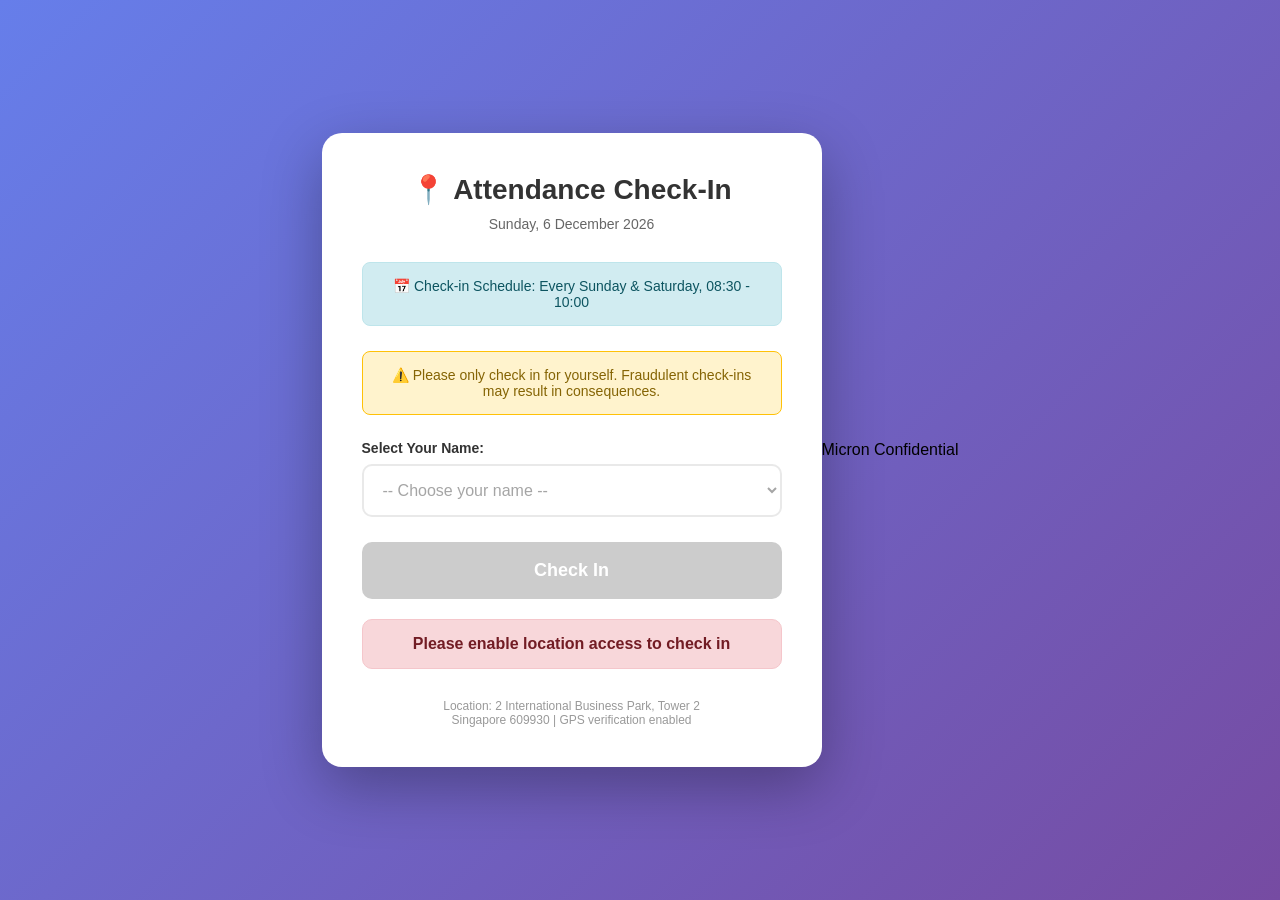
==== index.html @ 9e986f30 "Create index.html" ====
<!DOCTYPE html>
<html lang="en">
<head>
    <meta charset="UTF-8">
    <meta name="viewport" content="width=device-width, initial-scale=1.0">
    <title>Attendance Check-In</title>
    <style>
        * {
            margin: 0;
            padding: 0;
            box-sizing: border-box;
        }
        body {
            font-family: -apple-system, BlinkMacSystemFont, 'Segoe UI', Roboto, Oxygen, Ubuntu, Cantarell, sans-serif;
            background: linear-gradient(135deg, #667eea 0%, #764ba2 100%);
            min-height: 100vh;
            display: flex;
            justify-content: center;
            align-items: center;
            padding: 20px;
        }
        .container {
            background: white;
            border-radius: 20px;
            box-shadow: 0 20px 60px rgba(0,0,0,0.3);
            padding: 40px;
            max-width: 500px;
            width: 100%;
        }
        h1 {
            color: #333;
            text-align: center;
            margin-bottom: 10px;
            font-size: 28px;
        }
        .date {
            text-align: center;
            color: #666;
            margin-bottom: 30px;
            font-size: 14px;
        }
        .warning {
            background: #fff3cd;
            border: 1px solid #ffc107;
            border-radius: 8px;
            padding: 15px;
            margin-bottom: 25px;
            color: #856404;
            font-size: 14px;
            text-align: center;
        }
        .form-group {
            margin-bottom: 25px;
        }
        label {
            display: block;
            margin-bottom: 8px;
            color: #333;
            font-weight: 600;
            font-size: 14px;
        }
        select {
            width: 100%;
            padding: 15px;
            border: 2px solid #e0e0e0;
            border-radius: 10px;
            font-size: 16px;
            background: white;
            cursor: pointer;
            transition: border-color 0.3s;
        }
        select:focus {
            outline: none;
            border-color: #667eea;
        }
        .info-box {
            background: #f8f9fa;
            border-radius: 10px;
            padding: 15px;
            margin-bottom: 25px;
            display: none;
        }
        .info-box.show {
            display: block;
        }
        .info-row {
            display: flex;
            justify-content: space-between;
            padding: 8px 0;
            border-bottom: 1px solid #e0e0e0;
        }
        .info-row:last-child {
            border-bottom: none;
        }
        .info-label {
            color: #666;
            font-size: 14px;
        }
        .info-value {
            color: #333;
            font-weight: 600;
            font-size: 14px;
        }
        .btn {
            width: 100%;
            padding: 18px;
            background: linear-gradient(135deg, #667eea 0%, #764ba2 100%);
            color: white;
            border: none;
            border-radius: 10px;
            font-size: 18px;
            font-weight: 600;
            cursor: pointer;
            transition: transform 0.2s, box-shadow 0.2s;
        }
        .btn:hover {
            transform: translateY(-2px);
            box-shadow: 0 10px 25px rgba(102, 126, 234, 0.4);
        }
        .btn:active {
            transform: translateY(0);
        }
        .btn:disabled {
            background: #ccc;
            cursor: not-allowed;
            transform: none;
        }
        .status {
            margin-top: 20px;
            padding: 15px;
            border-radius: 10px;
            text-align: center;
            font-weight: 600;
            display: none;
        }
        .status.success {
            background: #d4edda;
            color: #155724;
            border: 1px solid #c3e6cb;
            display: block;
        }
        .status.error {
            background: #f8d7da;
            color: #721c24;
            border: 1px solid #f5c6cb;
            display: block;
        }
        .status.info {
            background: #d1ecf1;
            color: #0c5460;
            border: 1px solid #bee5eb;
            display: block;
        }
        .loader {
            border: 3px solid #f3f3f3;
            border-top: 3px solid #667eea;
            border-radius: 50%;
            width: 30px;
            height: 30px;
            animation: spin 1s linear infinite;
            margin: 0 auto;
            display: none;
        }
        @keyframes spin {
            0% { transform: rotate(0deg); }
            100% { transform: rotate(360deg); }
        }
        .footer {
            margin-top: 30px;
            text-align: center;
            color: #999;
            font-size: 12px;
        }
    </style>
</head>
<body>
    <div class="container">
        <h1>📍 Attendance Check-In</h1>
        <div class="date" id="currentDate"></div>
 
        <div class="warning" id="eventSchedule" style="background: #d1ecf1; border-color: #bee5eb; color: #0c5460; display: none;">
        </div>
 
        <div class="warning">
            ⚠️ Please only check in for yourself. Fraudulent check-ins may result in consequences.
        </div>
 
        <form id="attendanceForm">
            <div class="form-group">
                <label for="nameSelect">Select Your Name:</label>
                <select id="nameSelect" required>
                    <option value="">-- Choose your name --</option>
                </select>
            </div>
 
            <div class="info-box" id="infoBox">
                <div class="info-row">
                    <span class="info-label">Category:</span>
                    <span class="info-value" id="categoryValue">-</span>
                </div>
                <div class="info-row">
                    <span class="info-label">Time:</span>
                    <span class="info-value" id="timeValue">-</span>
                </div>
                <div class="info-row">
                    <span class="info-label">GPS Status:</span>
                    <span class="info-value" id="gpsValue">Checking...</span>
                </div>
            </div>
 
            <div class="loader" id="loader"></div>
 
            <button type="submit" class="btn" id="submitBtn">Check In</button>
        </form>
 
        <div class="status" id="statusMsg"></div>
 
        <div class="footer">
            Location: 2 International Business Park, Tower 2<br>
            Singapore 609930 | GPS verification enabled
        </div>
    </div>
 
    <script>
        // ==================== CONFIGURATION ====================
 
        // GPS Location Settings
        const TARGET_LAT = 1.3266;  // 2 International Business Park
        const TARGET_LNG = 103.7476;
        const RADIUS_METERS = 100;
 
        // Event Date & Time Settings
        const EVENT_CONFIG = {
            // Set to true to enable date/time restrictions
            enableTimeRestriction: true,
 
            // Event Type: 'single' or 'recurring'
            eventType: 'recurring',
 
            // For 'single' event: specify exact date (YYYY-MM-DD format)
            eventDate: '2026-08-27',
 
            // For 'recurring' event: specify days of week (0=Sunday, 1=Monday, ..., 6=Saturday)
            // Example: [0, 6] = Sunday and Saturday
            recurringDays: [0, 6],  // Every Saturday and Sunday
 
            // Event start time (24-hour format: HH:MM)
            startTime: '08:30',
 
            // Event end time (24-hour format: HH:MM)
            endTime: '10:00',
 
            // Grace period in minutes (allow check-in before/after event time)
            // Example: 15 means check-in opens 15 min before and closes 15 min after
            gracePeriodMinutes: 15
        };
 
        // ==================== END CONFIGURATION ====================
 
        // Default attendees
        let attendees = [
            {name: "John Smith", category: "Premier"},
            {name: "Mary Lee", category: "Senior"},
            {name: "David Chen", category: "Master"},
            {name: "Sarah Tan", category: "Premier"},
            {name: "Michael Wong", category: "Senior"},
            {name: "Emily Lim", category: "Master"},
            {name: "James Kumar", category: "Premier"},
            {name: "Lisa Zhang", category: "Senior"},
            {name: "Robert Tan", category: "Master"},
            {name: "Jessica Ng", category: "Premier"},
            {name: "Daniel Lee", category: "Senior"},
            {name: "Michelle Chua", category: "Master"},
            {name: "Kevin Ong", category: "Premier"},
            {name: "Rachel Teo", category: "Senior"},
            {name: "Steven Lim", category: "Master"}
        ];
 
        let userLocation = null;
        let gpsVerified = false;
 
        // Load attendees from Excel if available
        function loadAttendeesFromExcel() {
            try {
                const excelData = localStorage.getItem('excelWorkbook');
                if (excelData) {
                    const data = JSON.parse(excelData);
                    if (data.attendees && data.attendees.length > 0) {
                        attendees = data.attendees;
                        console.log(`Loaded ${attendees.length} members from Excel`);
                    }
                }
            } catch (error) {
                console.error('Error loading Excel data:', error);
            }
        }
 
        // Check if current time is within event window
        function isEventActive() {
            if (!EVENT_CONFIG.enableTimeRestriction) {
                return { active: true, message: '' };
            }
 
            const now = new Date();
            const currentDayOfWeek = now.getDay(); // 0=Sunday, 1=Monday, ..., 6=Saturday
 
            // Check event type
            if (EVENT_CONFIG.eventType === 'single') {
                // Single event - check exact date
                const currentDate = now.toISOString().split('T')[0]; // YYYY-MM-DD
                if (currentDate !== EVENT_CONFIG.eventDate) {
                    const eventDateObj = new Date(EVENT_CONFIG.eventDate);
                    const formattedDate = eventDateObj.toLocaleDateString('en-SG', {
                        weekday: 'long',
                        year: 'numeric',
                        month: 'long',
                        day: 'numeric'
                    });
                    return {
                        active: false,
                        message: `Check-in is only available on ${formattedDate}`
                    };
                }
            } else if (EVENT_CONFIG.eventType === 'recurring') {
                // Recurring event - check day of week
                if (!EVENT_CONFIG.recurringDays.includes(currentDayOfWeek)) {
                    const dayNames = ['Sunday', 'Monday', 'Tuesday', 'Wednesday', 'Thursday', 'Friday', 'Saturday'];
                    const allowedDays = EVENT_CONFIG.recurringDays.map(d => dayNames[d]).join(' and ');
                    return {
                        active: false,
                        message: `Check-in is only available on ${allowedDays}`
                    };
                }
            }
 
            // Parse event start and end times
            const [startHour, startMin] = EVENT_CONFIG.startTime.split(':').map(Number);
            const [endHour, endMin] = EVENT_CONFIG.endTime.split(':').map(Number);
 
            const startDateTime = new Date(now);
            startDateTime.setHours(startHour, startMin - EVENT_CONFIG.gracePeriodMinutes, 0, 0);
 
            const endDateTime = new Date(now);
            endDateTime.setHours(endHour, endMin + EVENT_CONFIG.gracePeriodMinutes, 0, 0);
 
            if (now < startDateTime) {
                const timeStr = startDateTime.toLocaleTimeString('en-SG', {
                    hour: '2-digit',
                    minute: '2-digit',
                    hour12: true
                });
                return {
                    active: false,
                    message: `Check-in opens at ${timeStr}`
                };
            }
 
            if (now > endDateTime) {
                const timeStr = endDateTime.toLocaleTimeString('en-SG', {
                    hour: '2-digit',
                    minute: '2-digit',
                    hour12: true
                });
                return {
                    active: false,
                    message: `Check-in closed at ${timeStr}`
                };
            }
 
            return { active: true, message: '' };
        }
 
        // Initialize
        document.addEventListener('DOMContentLoaded', function() {
            // Load attendees from Excel first
            loadAttendeesFromExcel();
 
            // Display event schedule
            if (EVENT_CONFIG.enableTimeRestriction) {
                const scheduleDiv = document.getElementById('eventSchedule');
                let scheduleText = '📅 Check-in Schedule: ';
 
                if (EVENT_CONFIG.eventType === 'recurring') {
                    const dayNames = ['Sunday', 'Monday', 'Tuesday', 'Wednesday', 'Thursday', 'Friday', 'Saturday'];
                    const allowedDays = EVENT_CONFIG.recurringDays.map(d => dayNames[d]).join(' & ');
                    scheduleText += `Every ${allowedDays}, ${EVENT_CONFIG.startTime} - ${EVENT_CONFIG.endTime}`;
                } else {
                    const eventDateObj = new Date(EVENT_CONFIG.eventDate);
                    const formattedDate = eventDateObj.toLocaleDateString('en-SG', {
                        weekday: 'short',
                        month: 'short',
                        day: 'numeric',
                        year: 'numeric'
                    });
                    scheduleText += `${formattedDate}, ${EVENT_CONFIG.startTime} - ${EVENT_CONFIG.endTime}`;
                }
 
                scheduleDiv.textContent = scheduleText;
                scheduleDiv.style.display = 'block';
            }
 
            // Check if event is active
            const eventStatus = isEventActive();
            if (!eventStatus.active) {
                document.getElementById('submitBtn').disabled = true;
                document.getElementById('nameSelect').disabled = true;
                showStatus(`⏰ ${eventStatus.message}`, 'info');
            }
            // Set current date
            const now = new Date();
            document.getElementById('currentDate').textContent = now.toLocaleDateString('en-SG', {
                weekday: 'long',
                year: 'numeric',
                month: 'long',
                day: 'numeric'
            });
 
            // Populate dropdown
            const select = document.getElementById('nameSelect');
            attendees.sort((a, b) => a.name.localeCompare(b.name)).forEach(person => {
                const option = document.createElement('option');
                option.value = JSON.stringify(person);
                let displayText = `${person.name} (${person.category}`;
                if (person.paddlingSide) {
                    displayText += ` - ${person.paddlingSide}`;
                }
                displayText += ')';
                option.textContent = displayText;
                select.appendChild(option);
            });
 
            // Get GPS location
            getLocation();
 
            // Update time every second
            setInterval(updateTime, 1000);
            updateTime();
        });
 
        // Dropdown change handler
        document.getElementById('nameSelect').addEventListener('change', function() {
            const infoBox = document.getElementById('infoBox');
            if (this.value) {
                const person = JSON.parse(this.value);
                document.getElementById('categoryValue').textContent = person.category;
                infoBox.classList.add('show');
            } else {
                infoBox.classList.remove('show');
            }
        });
 
        function updateTime() {
            const now = new Date();
            document.getElementById('timeValue').textContent = now.toLocaleTimeString('en-SG');
        }
 
        function getLocation() {
            const gpsValue = document.getElementById('gpsValue');
 
            if (!navigator.geolocation) {
                gpsValue.textContent = '❌ GPS not supported';
                gpsValue.style.color = '#dc3545';
                return;
            }
 
            gpsValue.textContent = '📍 Checking location...';
 
            navigator.geolocation.getCurrentPosition(
                position => {
                    userLocation = {
                        lat: position.coords.latitude,
                        lng: position.coords.longitude
                    };
 
                    const distance = calculateDistance(
                        userLocation.lat,
                        userLocation.lng,
                        TARGET_LAT,
                        TARGET_LNG
                    );
 
                    if (distance <= RADIUS_METERS) {
                        gpsVerified = true;
                        gpsValue.textContent = `✅ Verified (${Math.round(distance)}m away)`;
                        gpsValue.style.color = '#28a745';
                    } else {
                        gpsVerified = false;
                        gpsValue.textContent = `❌ Too far (${Math.round(distance)}m away)`;
                        gpsValue.style.color = '#dc3545';
                    }
                },
                error => {
                    gpsValue.textContent = '❌ Location denied';
                    gpsValue.style.color = '#dc3545';
                    showStatus('Please enable location access to check in', 'error');
                }
            );
        }
 
        function calculateDistance(lat1, lng1, lat2, lng2) {
            const R = 6371e3; // Earth radius in meters
            const φ1 = lat1 * Math.PI / 180;
            const φ2 = lat2 * Math.PI / 180;
            const Δφ = (lat2 - lat1) * Math.PI / 180;
            const Δλ = (lng2 - lng1) * Math.PI / 180;
 
            const a = Math.sin(Δφ/2) * Math.sin(Δφ/2) +
                    Math.cos(φ1) * Math.cos(φ2) *
                    Math.sin(Δλ/2) * Math.sin(Δλ/2);
            const c = 2 * Math.atan2(Math.sqrt(a), Math.sqrt(1-a));
 
            return R * c;
        }
 
        // Form submission
        document.getElementById('attendanceForm').addEventListener('submit', function(e) {
            e.preventDefault();
 
            // Check if event is active
            const eventStatus = isEventActive();
            if (!eventStatus.active) {
                showStatus(`⏰ ${eventStatus.message}`, 'error');
                return;
            }
 
            const select = document.getElementById('nameSelect');
            if (!select.value) {
                showStatus('Please select your name', 'error');
                return;
            }
 
            if (!gpsVerified) {
                showStatus('❌ GPS verification failed. You must be at 2 International Business Park to check in.', 'error');
                return;
            }
 
            const person = JSON.parse(select.value);
            const now = new Date();
 
            const attendance = {
                name: person.name,
                category: person.category,
                timestamp: now.toISOString(),
                displayTime: now.toLocaleString('en-SG'),
                gpsLat: userLocation.lat,
                gpsLng: userLocation.lng,
                gpsVerified: true
            };
 
            // Save to localStorage
            let records = JSON.parse(localStorage.getItem('attendanceRecords') || '[]');
            records.push(attendance);
            localStorage.setItem('attendanceRecords', JSON.stringify(records));
 
            // Show success
            showStatus(`✅ Check-in successful! Welcome, ${person.name}!`, 'success');
 
            // Reset form
            setTimeout(() => {
                select.value = '';
                document.getElementById('infoBox').classList.remove('show');
                document.getElementById('statusMsg').style.display = 'none';
            }, 3000);
        });
 
        function showStatus(message, type) {
            const statusMsg = document.getElementById('statusMsg');
            statusMsg.textContent = message;
            statusMsg.className = `status ${type}`;
            statusMsg.style.display = 'block';
        }
    </script>
</body>
</html>
 

Micron Confidential
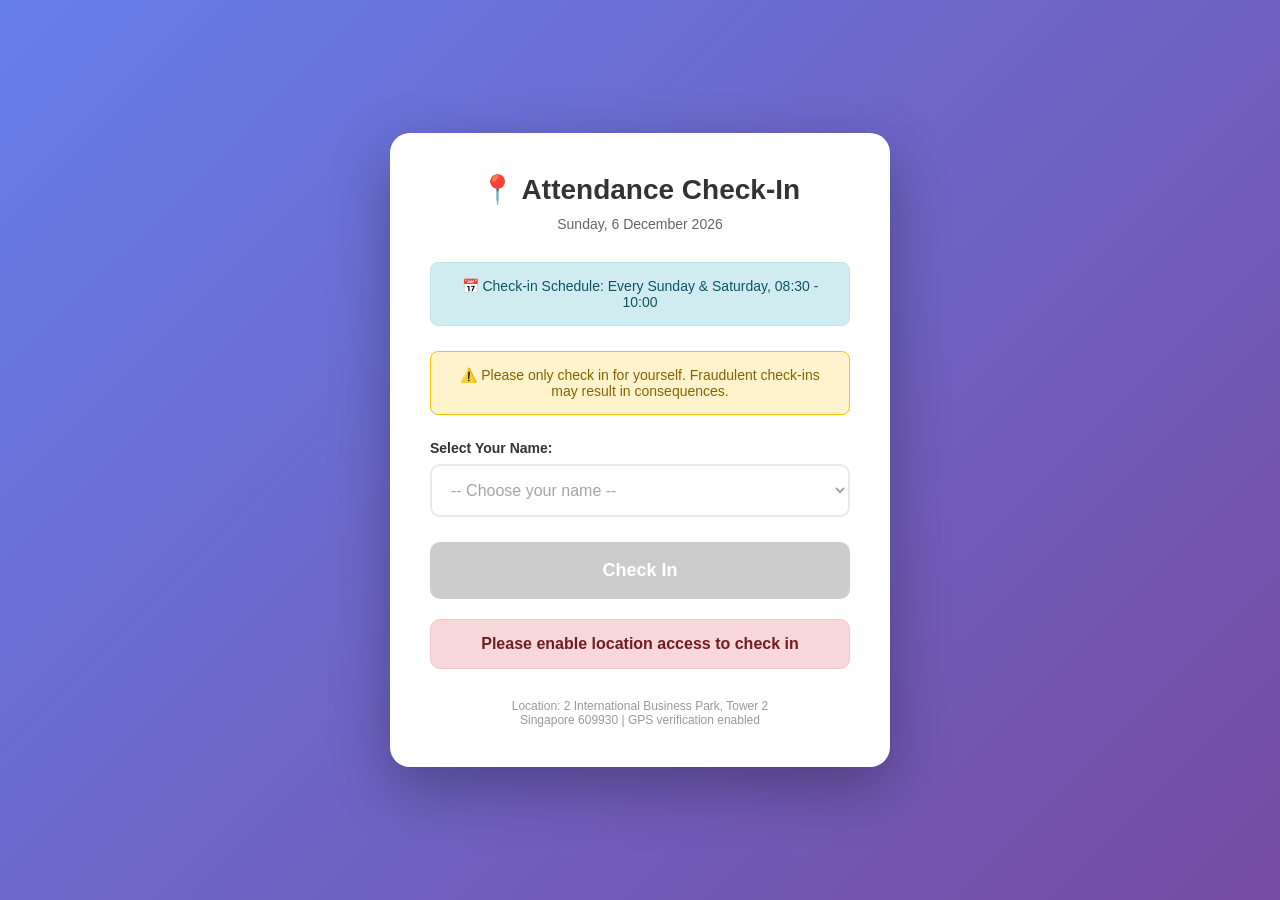
==== commit 02706b5f: "Update index.html" ====
--- a/index.html
+++ b/index.html
@@ -573,6 +573,4 @@
     </script>
 </body>
 </html>
- 
 
-Micron Confidential
